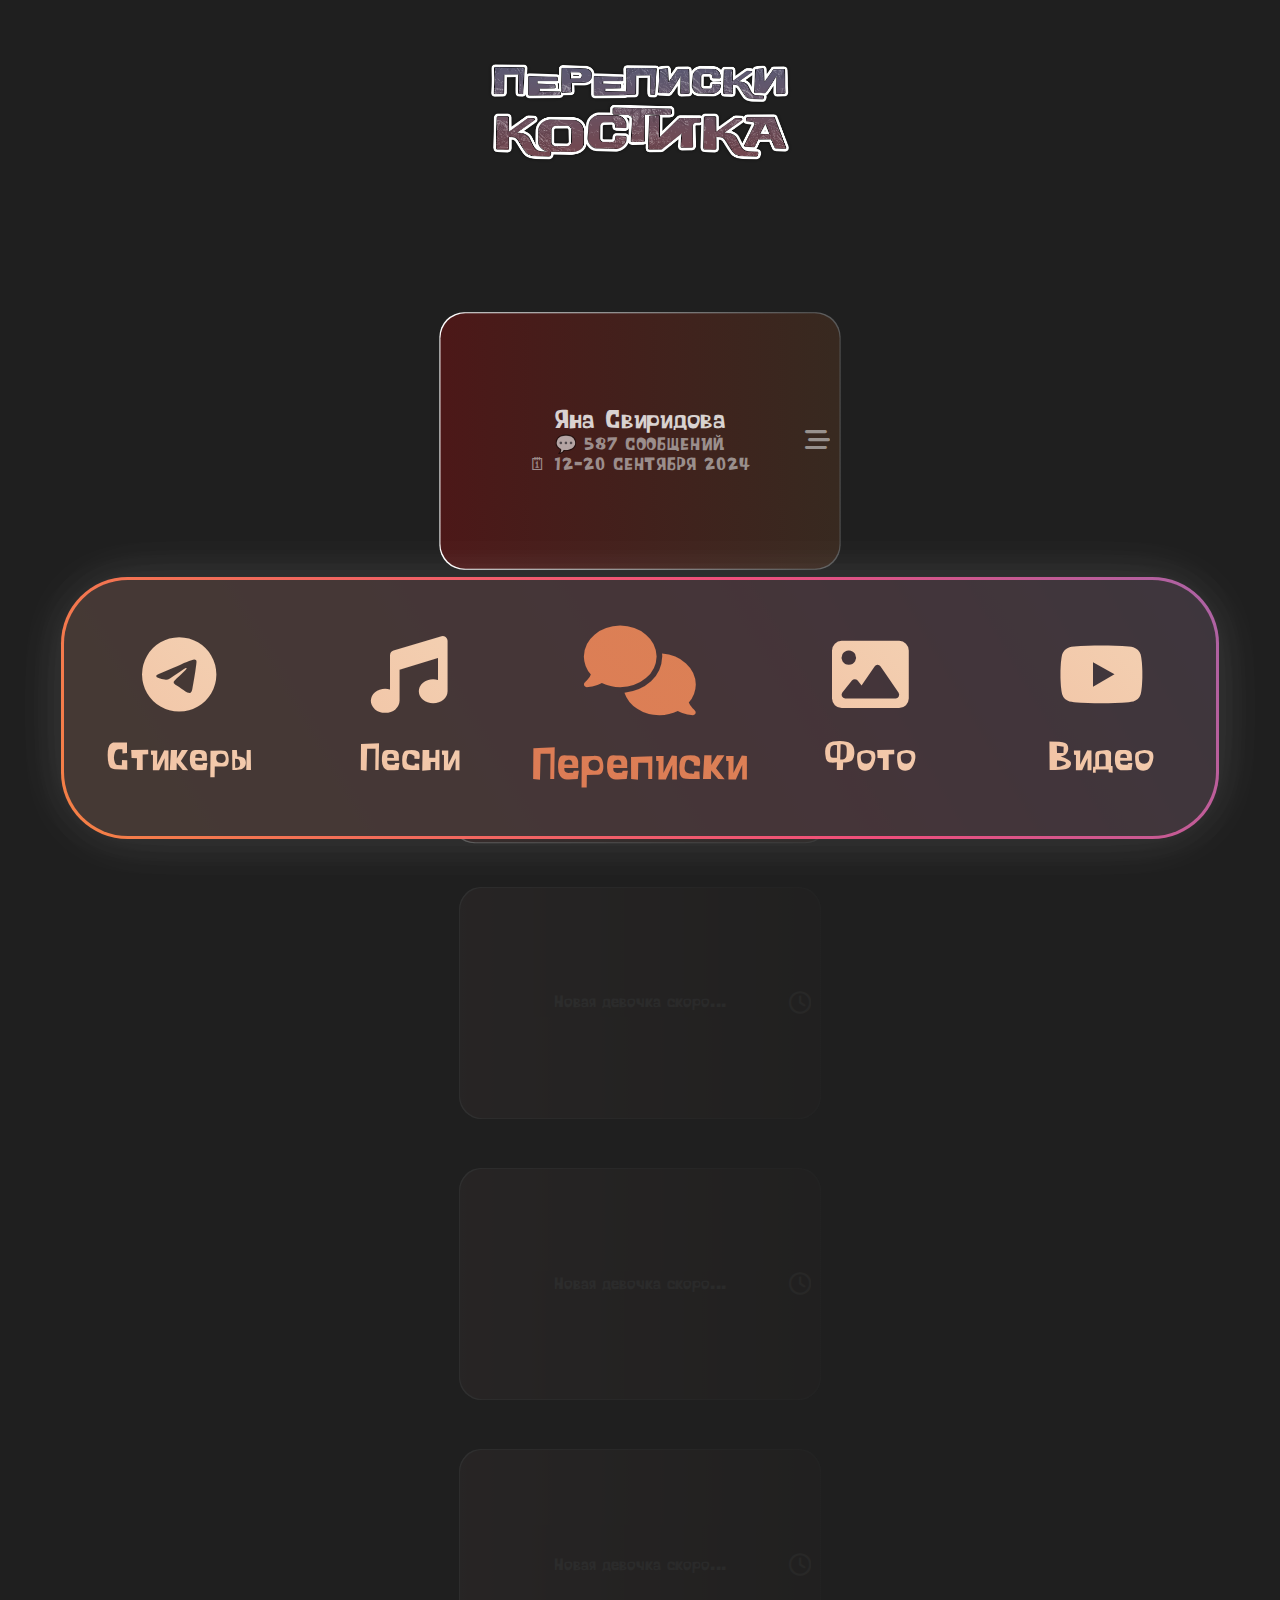
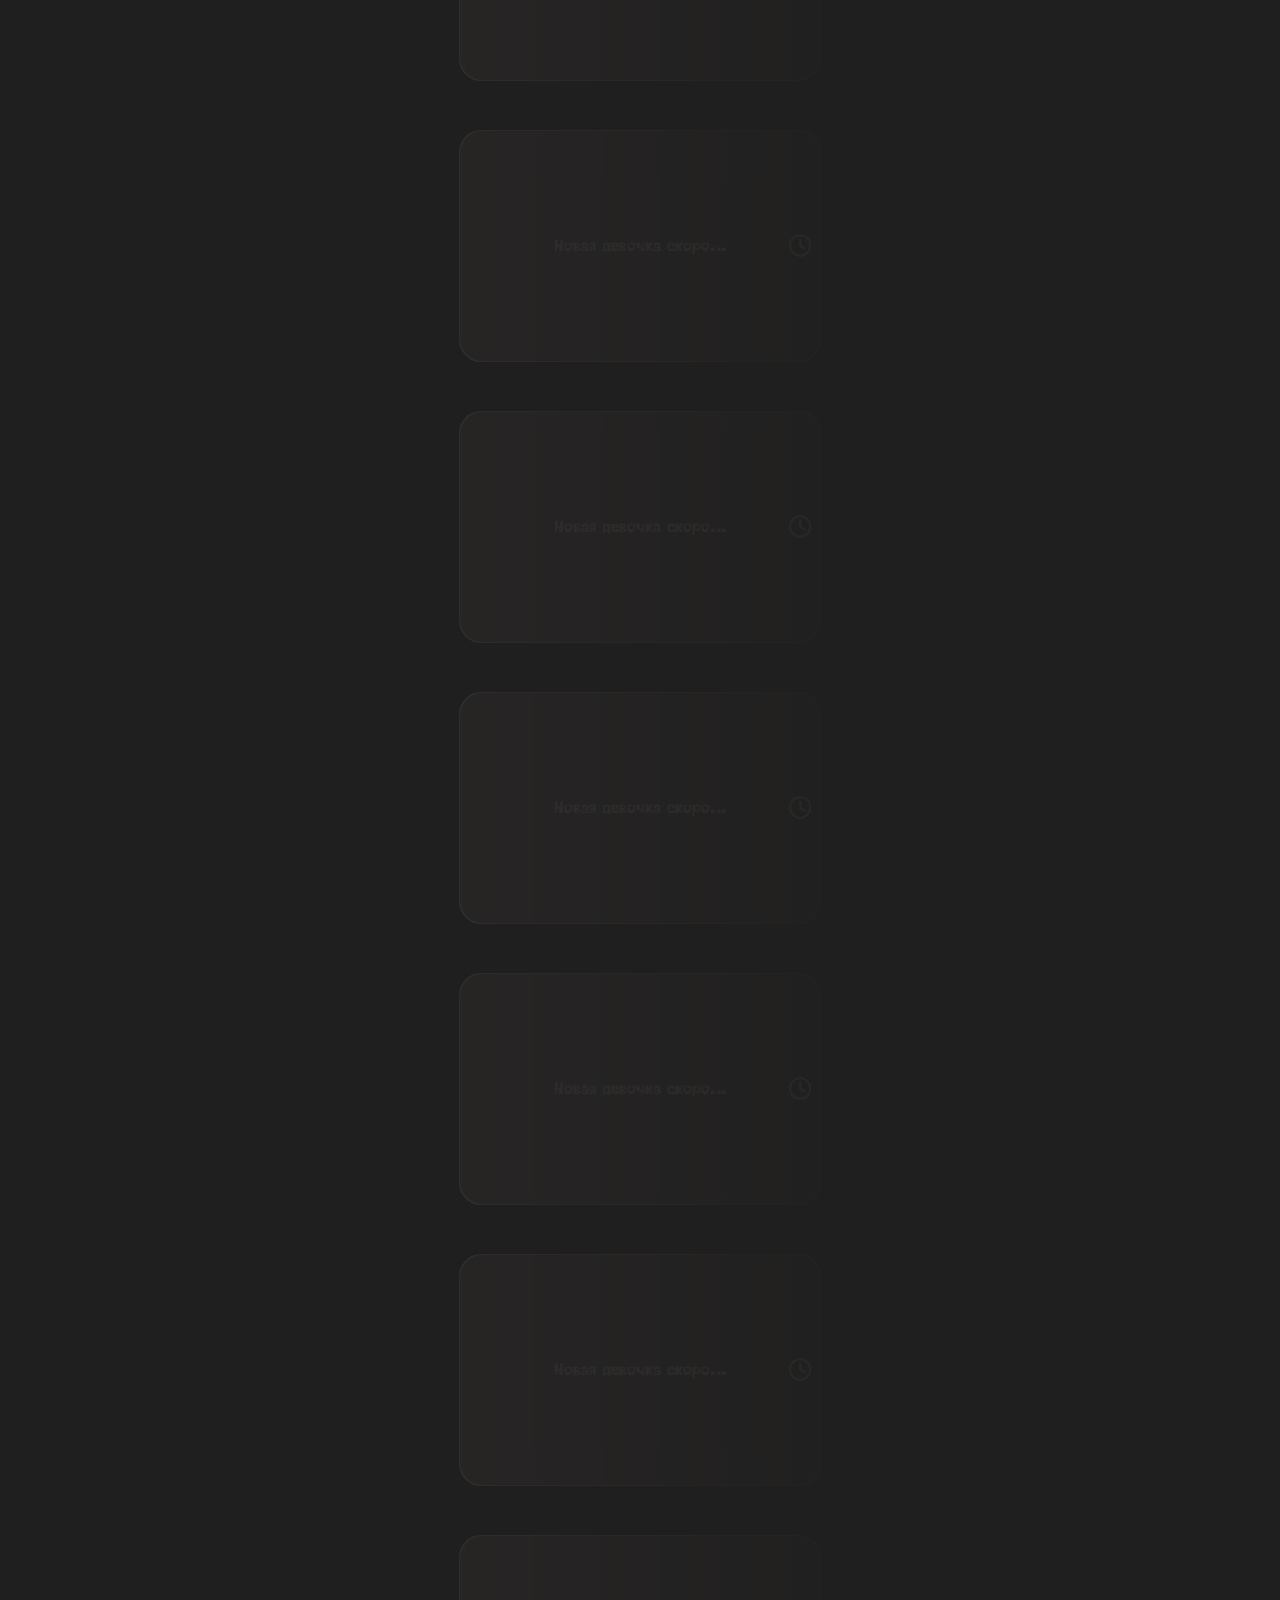
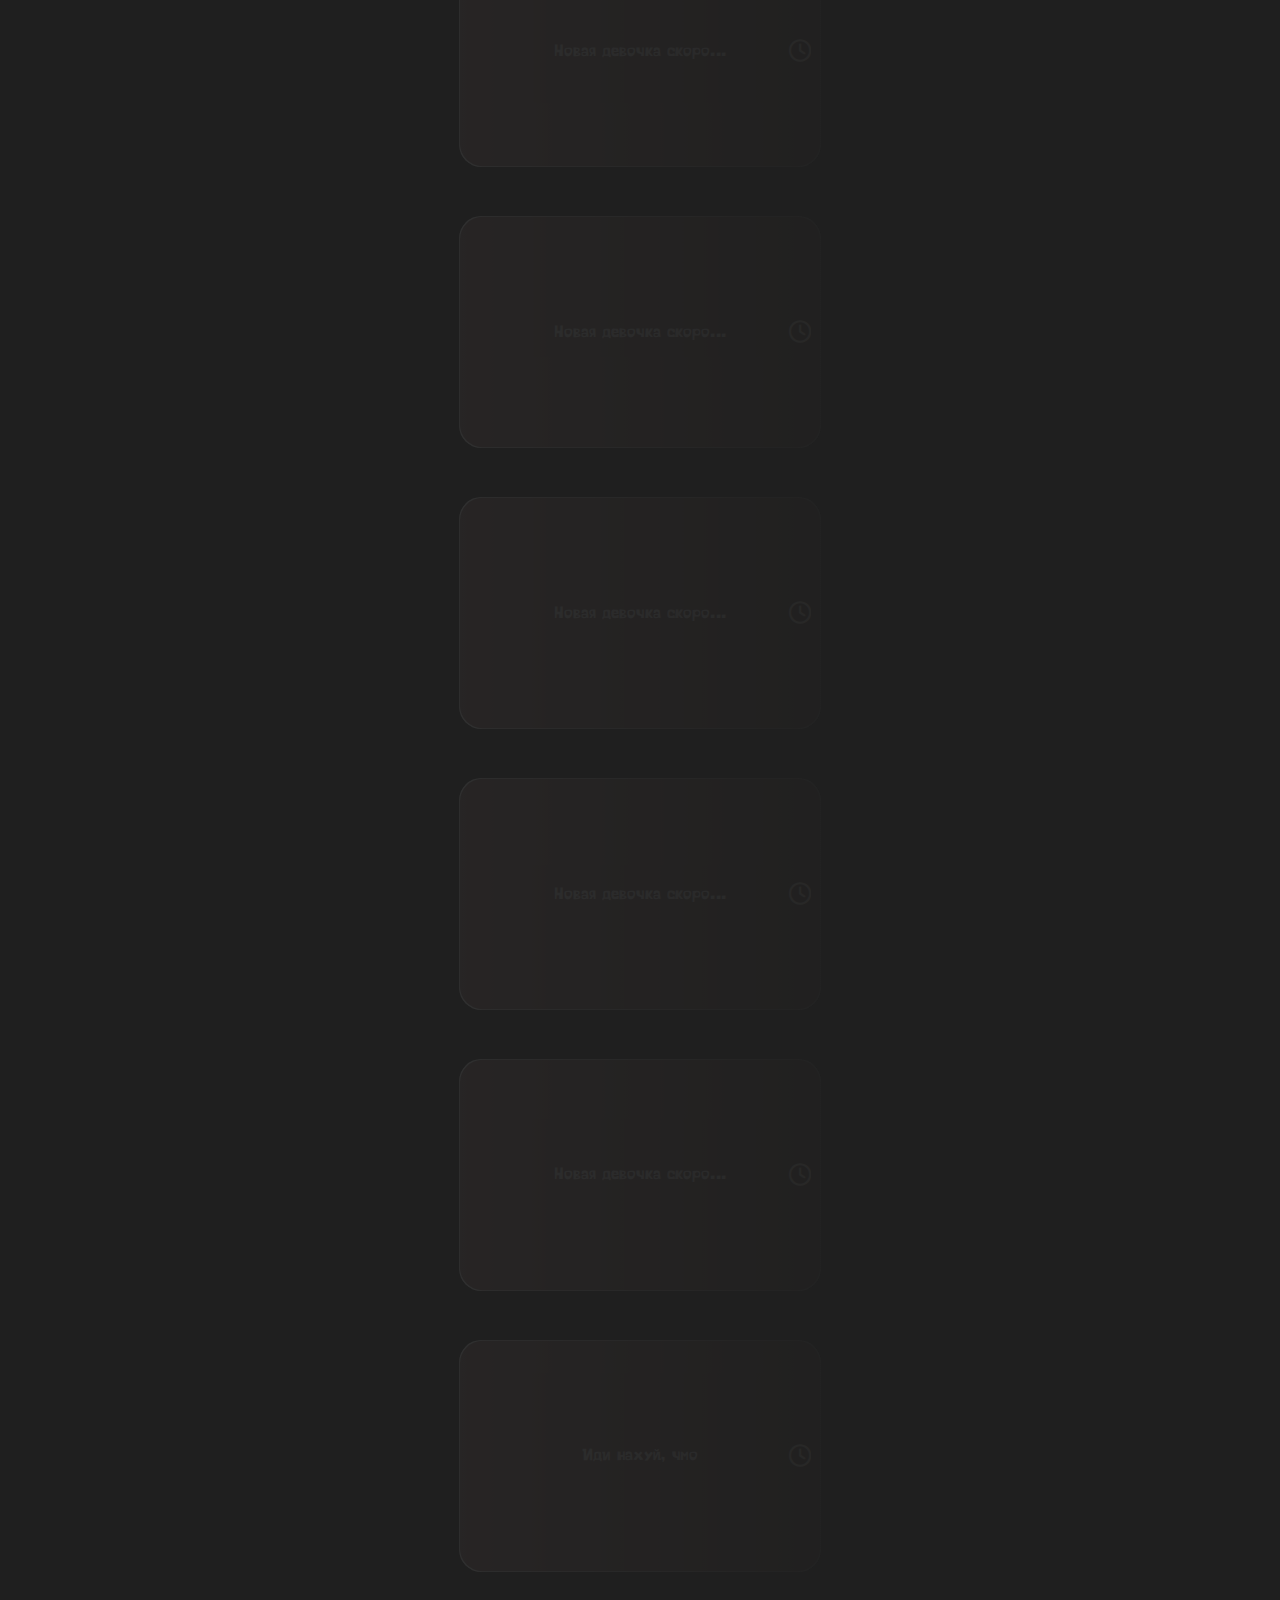
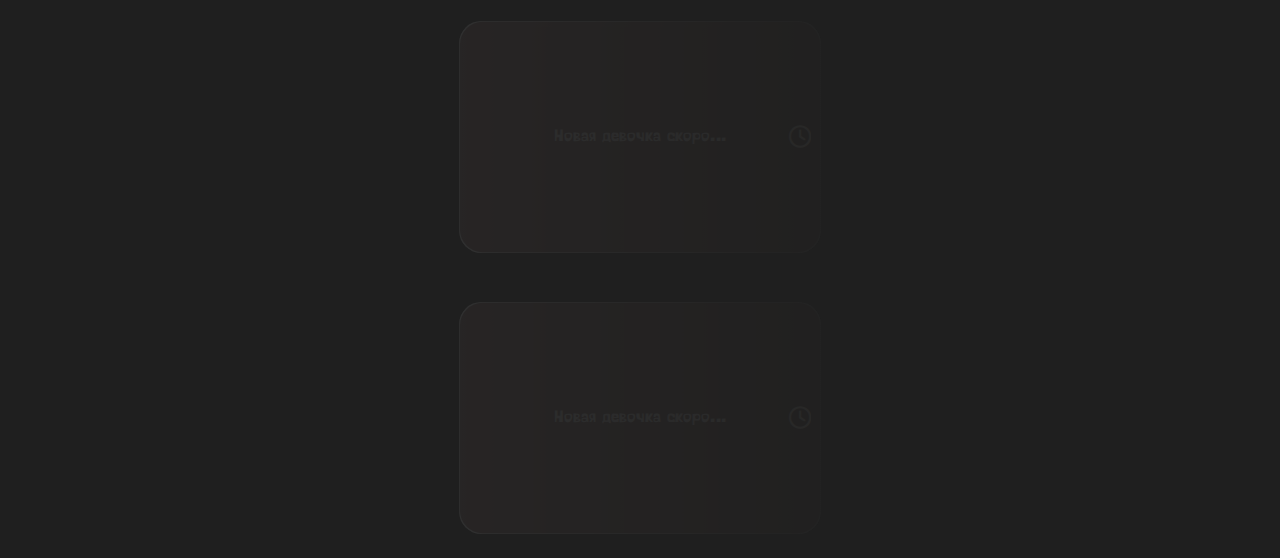
==== index.html @ e38f3536 "Add files via upload" ====
<!DOCTYPE html>
<html lang="ru">

<head>
    <meta charset="UTF-8">
    <meta name="viewport" content="width=device-width, initial-scale=1.0">
    <link rel="stylesheet" href="https://cdnjs.cloudflare.com/ajax/libs/font-awesome/6.6.0/css/all.min.css">
    <script src="https://telegram.org/js/telegram-web-app.js"></script>

    <title>Переписки Костика</title>
    <style>
        @font-face {
            font-family: 'MyCustomFont';
            src: url('BlobSpongeyLowercase-wKq3.ttf') format('truetype')
        }

        body {
            margin: 0;
            padding: 0;
            min-height: 200vh;
            display: flex;
            background-color: #1F1F1F;
            flex-direction: column;
            align-items: center;
            justify-content: flex-start;
            font-family: 'MyCustomFont', Arial, sans-serif;
        }

        .content-wrapper {
            margin-top: 60vw;
            z-index: 2;
            width: 100%;
            max-width: 500px;
            display: flex;
            flex-direction: column;
            align-items: center;
        }

        .background-video {
            position: fixed;
            top: 0;
            left: 0;
            width: 100vw;
            height: 100vh;
            object-fit: cover;
            /* чтобы видео подстраивалось под окно, сохраняя пропорции */
            z-index: -1;
            /* отправляем видео на задний план */
        }

        .header-image {
            width: 100vw;
            max-width: 500px;
            height: auto;
            position: fixed;
            top: 0;
            left: 50%;
            transform: translateX(-50%);
            z-index: 1000;
        }



        .bottom-menu-gradient-border {
            position: fixed;
            --borderWidth: .25vw;
            width: 90%;
            height: 20vw;
            bottom: 5vw;
            border-radius: 5vw;
            box-shadow:
            .5vw  .5vw 5vw rgba(255, 255, 255, .05),
            .5vw -.5vw 5vw rgba(255, 255, 255, .05),
            -.5vw  .5vw 5vw rgba(255, 255, 255, .05),
            -.5vw -.5vw 5vw rgba(255, 255, 255, .05);
            z-index: 1000;
        }

        .bottom-menu-gradient-border:after {
            content: '';
            position: absolute;
            top: calc(-1 * var(--borderWidth));
            left: calc(-1 * var(--borderWidth));
            height: calc(100% + var(--borderWidth) * 2);
            width: calc(100% + var(--borderWidth) * 2);
            background: linear-gradient(60deg, #f79533, #f37055, #ef4e7b, #a166ab, #5073b8, #1098ad, #07b39b, #6fba82);
            /* background: linear-gradient(45deg, #dd7b55, #d78f57); */
            /* background: linear-gradient(90deg, #ffffff, #000000, #ffffff); */
            border-radius: 5.2vw;
            z-index: -1;
            animation: animatedgradient 10s ease alternate infinite;
            background-size: 300% 300%;
        }






        .bottom-menu {
            position: fixed;
            display: flex;
            justify-content: space-evenly;
            width: 90%;
            bottom: 5vw;
            border-radius: 5vw;
            height: 20vw;
            background-color: rgba(50, 50, 50, 0.9);
        }
        .menu-block-href {
            width: 20%;
            border-radius: 5vw;
            text-decoration: none;
        }
        .menu-block-href:active {
            background-color: rgba(50, 50, 50, 0.9);
        }
        .menu-block {
            justify-content: center;
            align-items: center;
            flex-direction: column;
            text-align: center;
            gap: 2vw;
            display: flex;
            height: 100%;
        }



        .menu-name {
            margin: 0;
            font-size: 3vw;
        }
        .bottom-menu-icon {
            font-size: 6vw;
        }
        .menu-name-chosen {
            margin: 0;
            font-size: 3.5vw;
        }
        .bottom-menu-icon-chosen {
            font-size: 7vw;
        }



        .menu-block {
            background: linear-gradient(45deg, #f1bd9e, #f3cfb1, #f7e1cc, #fae7e4, #fcf4f1);
            -webkit-background-clip: text;
            background-clip: text;
            -webkit-text-fill-color: transparent;
            background-size: 500% auto;
            animation: textShine 10s ease-in-out infinite alternate;
        }
        .menu-block-href .chosen {
            background: linear-gradient(315deg, #ee9617 0%, #fe5858 74%);
            background: linear-gradient(45deg, #D6A65F, #C78E53, #B87647, #A95F3B, #9A482F);
            background: linear-gradient(45deg, #c0540b, #fe8802, #f5daaf);
            background: linear-gradient(45deg, #bf7e3d, #a26121, #804912);
            background: linear-gradient(45deg, #f59167, #a6663c);
            background: linear-gradient(45deg, #a60f0f, #c4611a);
            background: linear-gradient(45deg, #E26317, #9E4909);
            background: linear-gradient(45deg, #dd7b55, #d78f57);
            -webkit-background-clip: text;
            background-clip: text;
            -webkit-text-fill-color: transparent;
            background-size: 500% auto;
            animation: animatedgradient 10s ease alternate infinite;
        }










        @keyframes textShine {
            0% {
                background-position: 0% 50%;
            }
            100% {
                background-position: 100% 50%;
            }
        }













        .block {
            width: 100%;
            height: 100%;
            border-radius: 5vw;
            display: flex;
            align-items: center;
            justify-content: center;
            flex-direction: column;
            text-align: center;
            cursor: pointer;

            background: linear-gradient(270deg, #461747, #1f3b63, #16462d, #4c1818);
            background-size: 800% 800%;

            -webkit-animation: AnimationName 30s ease infinite;
            -moz-animation: AnimationName 30s ease infinite;
            animation: AnimationName 30s ease infinite;
        }

        .soon {
            color: #BBBBBB;
            font-size: 4vw;
        }

        .name {
            color: white;
            font-size: 5vw;
            margin: 0;
            opacity: 80%;
        }

        .chat-info {
            color: #d7d7d7;
            font-size: 3.5vw;
            margin: 0;
            opacity: 60%;
        }

        .gradient-border .fa-solid,
        .gradient-border .fa-regular {
            position: absolute;
            right: 2vw;
            top: 50%;
            transform: translateY(-50%);
            font-size: 5vw;
            color: #d7d7d7;
            opacity: 60%;
            pointer-events: none;
            /* Чтобы клики на иконку не мешали клику по ссылке */
        }


        a {
            text-decoration: none;
        }


        @-webkit-keyframes AnimationName {
            0% {
                background-position: 0% 50%
            }

            50% {
                background-position: 100% 50%
            }

            100% {
                background-position: 0% 50%
            }
        }

        @-moz-keyframes AnimationName {
            0% {
                background-position: 0% 50%
            }

            50% {
                background-position: 100% 50%
            }

            100% {
                background-position: 0% 50%
                
            }
        }

        @keyframes AnimationName {
            0% {
                background-position: 0% 50%
            }

            50% {
                background-position: 100% 50%
            }

            100% {
                background-position: 0% 50%
            }
        }








        .gradient-border {
            --borderWidth: .25vw;
            position: relative;
            margin: 2.5vw 0;
            display: flex;
            align-items: center;
            justify-content: center;
            width: 80%;
            height: 20vw;
        }

        .gradient-border:after {
            content: '';
            position: absolute;
            top: calc(-1 * var(--borderWidth));
            left: calc(-1 * var(--borderWidth));
            height: calc(100% + var(--borderWidth) * 2);
            width: calc(100% + var(--borderWidth) * 2);
            /* background: linear-gradient(60deg, #f79533, #f37055, #ef4e7b, #a166ab, #5073b8, #1098ad, #07b39b, #6fba82); */
            background: linear-gradient(90deg, #ffffff, #000000, #ffffff);
            border-radius: 5.2vw;
            z-index: -1;
            animation: animatedgradient 10s ease alternate infinite;
            background-size: 300% 300%;
        }

        @keyframes animatedgradient {
            0% {
                background-position: 0% 50%;
            }

            50% {
                background-position: 100% 50%;
            }

            100% {
                background-position: 0% 50%;
            }
        }



        @media (min-width: 500px) {
            .content-wrapper {
                margin-top: 300px;
            }

            .name {
                font-size: 25px;
            }

            .chat-info {
                font-size: 17.5px;
            }

            .gradient-border .fa-solid,
            .gradient-border .fa-regular {
                font-size: 25px;
                right: 10px;
            }

            #box {
                height: 100px;
            }

            .block {
                border-radius: 25px;
            }

            .gradient-border {
                --borderWidth: 1.25px;
                margin: 12.5px 0;
            }

            .gradient-border:after {
                border-radius: 24.65px;
            }
        }
    </style>
</head>

<body>


    <video class="background-video" autoplay muted loop playsinline>
        <source src="video.mp4" type="video/mp4">
        Ваш браузер не поддерживает тег <code>video</code>.
    </video>


    <img class="header-image" src="title.png" alt="Заголовок">

    <div class="bottom-menu-gradient-border">
        <div class="bottom-menu">

            <!-- <a class="menu-block-href" href="chat_1/index.html">
                <div class="menu-block">
                    <i class="fas fa-paw bottom-menu-icon"></i>
                    <p class="menu-name">Играть</p>
                </div>
            </a> -->

            <a class="menu-block-href" href="">
                <div class="menu-block">
                    <i class="fa-brands fa-telegram bottom-menu-icon"></i>
                    <p class="menu-name">Стикеры</p>
                </div>
            </a>

            <a class="menu-block-href" href="chat_1/index.html">
                <div class="menu-block">
                    <i class="fa-solid fa-music bottom-menu-icon"></i>
                    <p class="menu-name">Песни</p>
                </div>
            </a>

            <a class="menu-block-href" href="chat_1/index.html">
                <div class="menu-block chosen" style="color: #8bb4ff;">
                    <i class="fa-solid fa-comments bottom-menu-icon-chosen"></i>
                    <p class="menu-name-chosen">Переписки</p>
                </div>
            </a>

            <a class="menu-block-href" href="chat_1/index.html">
                <div class="menu-block">
                    <i class="fa-solid fa-image bottom-menu-icon"></i>
                    <p class="menu-name">Фото</p>
                </div>
            </a>

            <a class="menu-block-href" href="chat_1/index.html">
                <div class="menu-block">
                    <i class="fa-brands fa-youtube bottom-menu-icon"></i>
                    <p class="menu-name">Видео</p>
                </div>
            </a>

        </div>
    </div>

    <div class="content-wrapper">



        <div class="gradient-border">
            <a class="block" href="chat_1/index.html">
                <p class="name">
                    Яна Свиридова
                </p>
                <p class="chat-info">
                    💬 587 СООБЩЕНИЙ
                    <br>
                    🗓 12-20 СЕНТЯБРЯ 2024
                </p>
            </a>
            <i class="fa-solid fa-bars-staggered"></i>
        </div>

        <div class="gradient-border">
            <a class="block" href="chat_2/index.html">
                <p class="name">Ксюша🧚‍♂️ </p>
                <p class="chat-info">💬 70 СООБЩЕНИЙ</p>
                <p class="chat-info">🗓 18 СЕНТЯБРЯ 2024</p>
            </a>
            <i class="fa-solid fa-bars-staggered"></i>
        </div>

        <div class="gradient-border">
            <p class="block chat-info">Новая девочка скоро...</p>
            <i class="fa-regular fa-clock"></i>
        </div>

        <div class="gradient-border">
            <p class="block chat-info">Новая девочка скоро...</p>
            <i class="fa-regular fa-clock"></i>
        </div>

        <div class="gradient-border">
            <p class="block chat-info">Новая девочка скоро...</p>
            <i class="fa-regular fa-clock"></i>
        </div>

        <div class="gradient-border">
            <p class="block chat-info">Новая девочка скоро...</p>
            <i class="fa-regular fa-clock"></i>
        </div>

        <div class="gradient-border">
            <p class="block chat-info">Новая девочка скоро...</p>
            <i class="fa-regular fa-clock"></i>
        </div>

        <div class="gradient-border">
            <p class="block chat-info">Новая девочка скоро...</p>
            <i class="fa-regular fa-clock"></i>
        </div>

        <div class="gradient-border">
            <p class="block chat-info">Новая девочка скоро...</p>
            <i class="fa-regular fa-clock"></i>
        </div>

        <div class="gradient-border">
            <p class="block chat-info">Новая девочка скоро...</p>
            <i class="fa-regular fa-clock"></i>
        </div>

        <div class="gradient-border">
            <p class="block chat-info">Новая девочка скоро...</p>
            <i class="fa-regular fa-clock"></i>
        </div>

        <div class="gradient-border">
            <p class="block chat-info">Новая девочка скоро...</p>
            <i class="fa-regular fa-clock"></i>
        </div>

        <div class="gradient-border">
            <p class="block chat-info">Новая девочка скоро...</p>
            <i class="fa-regular fa-clock"></i>
        </div>

        <div class="gradient-border">
            <p class="block chat-info">Новая девочка скоро...</p>
            <i class="fa-regular fa-clock"></i>
        </div>

        <div class="gradient-border">
            <p class="block chat-info">Новая девочка скоро...</p>
            <i class="fa-regular fa-clock"></i>
        </div>

        <div class="gradient-border">
            <p class="block chat-info">Иди нахуй, чмо</p>
            <i class="fa-regular fa-clock"></i>
        </div>

        <div class="gradient-border">
            <p class="block chat-info">Новая девочка скоро...</p>
            <i class="fa-regular fa-clock"></i>
        </div>

        <div class="gradient-border">
            <p class="block chat-info">Новая девочка скоро...</p>
            <i class="fa-regular fa-clock"></i>
        </div>



    </div>








    <script>

        const element = document.querySelector('.menu-block-href');

        element.addEventListener('click', function() {
            if (window.Telegram.WebApp) {
                Telegram.WebApp.HapticFeedback.impactOccurred('medium');
            }
        });



        function updateBlockVisibility() {
            const gradientBorder = document.querySelectorAll('.gradient-border');

            if (window.innerWidth < 500) {
                const windowHeight = window.innerHeight;
                const fadeZoneTop = windowHeight * 0.35;
                const fadeZoneBottom = windowHeight * 0.35;
                const centerZone = windowHeight / 2;
                gradientBorder.forEach(gradientBorder => {
                    const rect = gradientBorder.getBoundingClientRect();
                    const distanceFromCenter = Math.abs(rect.top + rect.height / 2 - windowHeight / 2);
                    const scaleFactor = 1 - Math.min(0.1, distanceFromCenter / centerZone * 0.1);

                    if (rect.top < fadeZoneTop) {
                        const distanceFromTop = Math.min(1, (fadeZoneTop - rect.top) / fadeZoneTop);
                        const opacityFactor = (1 - distanceFromTop) / 0.35 - 1;
                        gradientBorder.style.opacity = `${opacityFactor}`;
                    } else if (rect.bottom > windowHeight - fadeZoneBottom) {
                        const distanceFromBottom = Math.min(1, (rect.bottom - (windowHeight - fadeZoneBottom)) / fadeZoneBottom);
                        const opacityFactor = 1 - distanceFromBottom;
                        gradientBorder.style.opacity = `${opacityFactor}`;
                    } else {
                        gradientBorder.style.opacity = '1';
                    }

                    gradientBorder.style.transform = `scale(${scaleFactor})`;
                });
            } else {
                const windowHeight = window.innerHeight;
                const fadeZoneTop = 300;
                const fadeZoneBottom = windowHeight * 0.35;
                const centerZone = windowHeight / 2;
                gradientBorder.forEach(gradientBorder => {
                    const rect = gradientBorder.getBoundingClientRect();
                    const distanceFromCenter = Math.abs(rect.top + rect.height / 2 - windowHeight / 2);
                    const scaleFactor = 1 - Math.min(0.1, distanceFromCenter / centerZone * 0.1);

                    if (rect.top < fadeZoneTop) {
                        const distanceFromTop = Math.min(1, (fadeZoneTop - rect.top) / fadeZoneTop);
                        const opacityFactor = (1 - distanceFromTop) / 0.35 - 1;
                        gradientBorder.style.opacity = `${opacityFactor}`;
                    } else if (rect.bottom > windowHeight - fadeZoneBottom) {
                        const distanceFromBottom = Math.min(1, (rect.bottom - (windowHeight - fadeZoneBottom)) / fadeZoneBottom);
                        const opacityFactor = 1.075 - distanceFromBottom;
                        gradientBorder.style.opacity = `${opacityFactor}`;
                    } else {
                        gradientBorder.style.opacity = '1';
                    }

                    gradientBorder.style.transform = `scale(${scaleFactor})`;
                });
            }
        }

        document.addEventListener('scroll', updateBlockVisibility);
        window.addEventListener('load', updateBlockVisibility);

    </script>

</body>

</html>
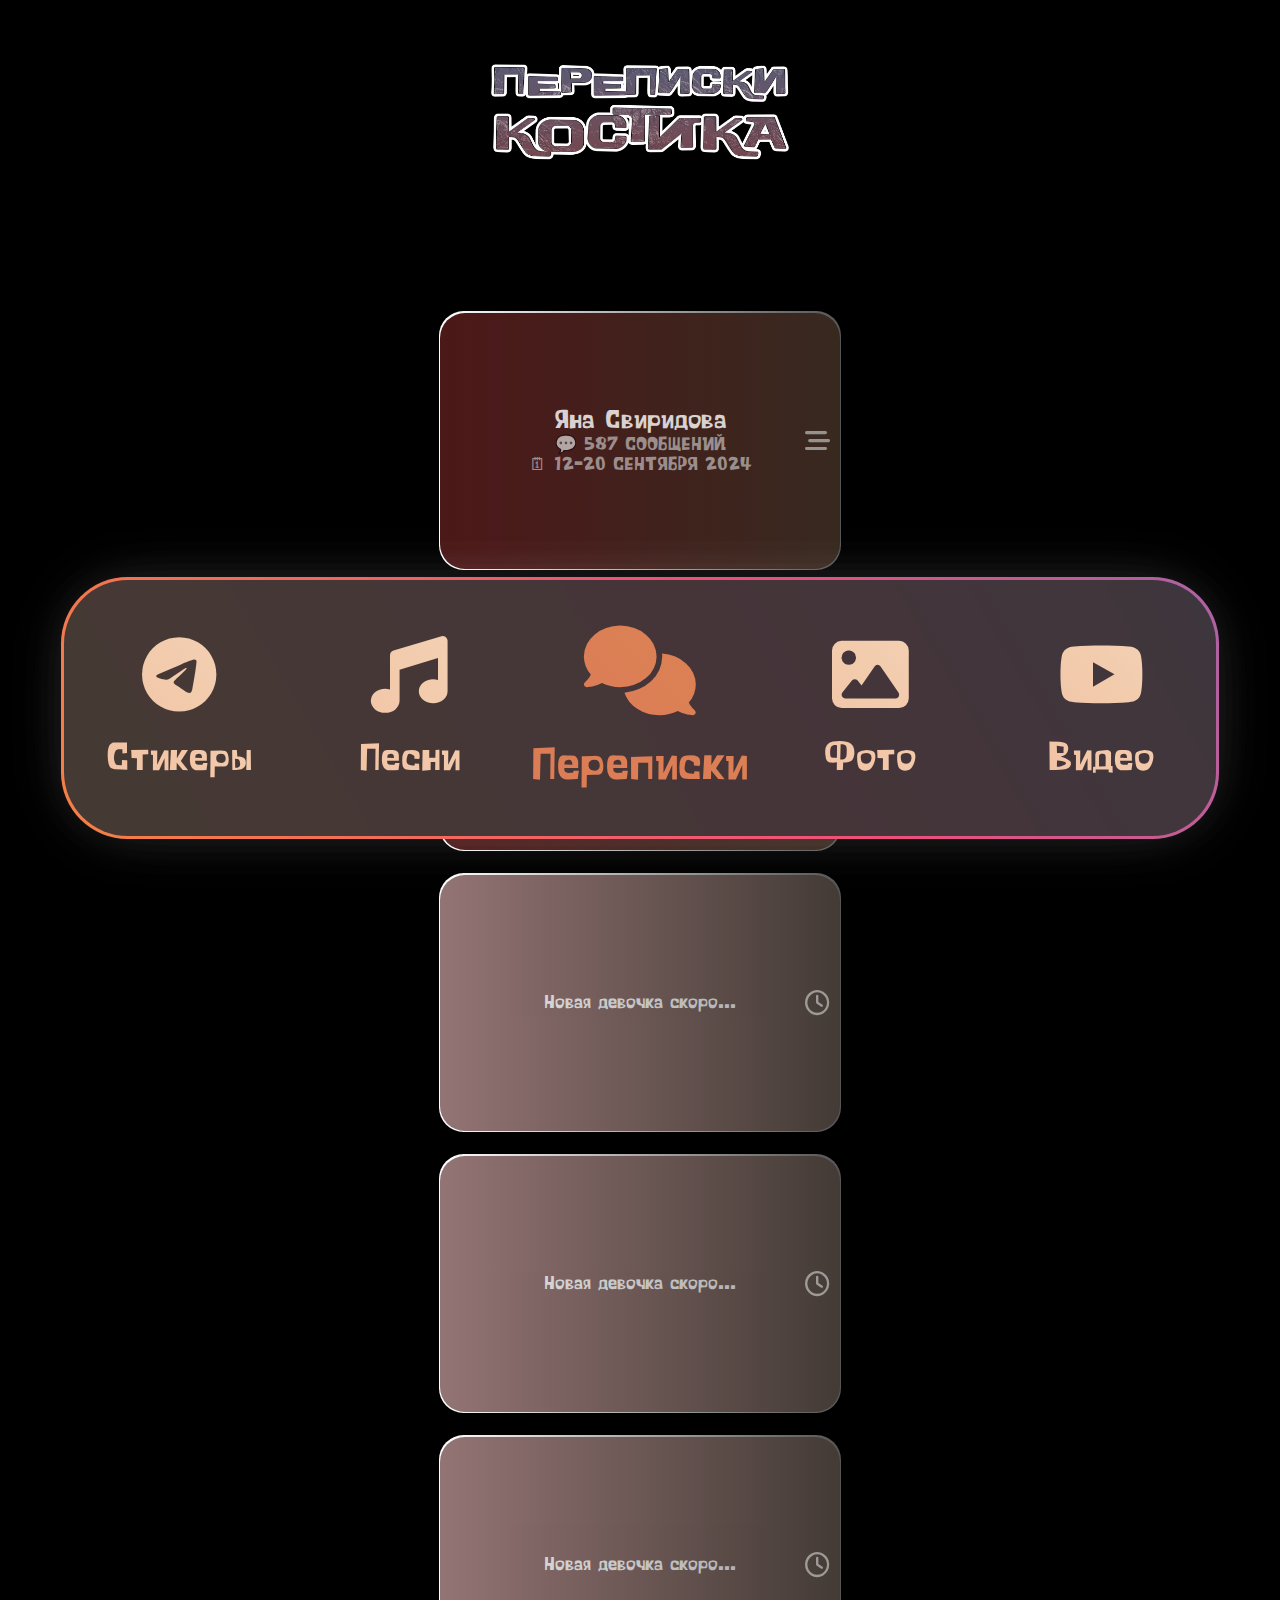
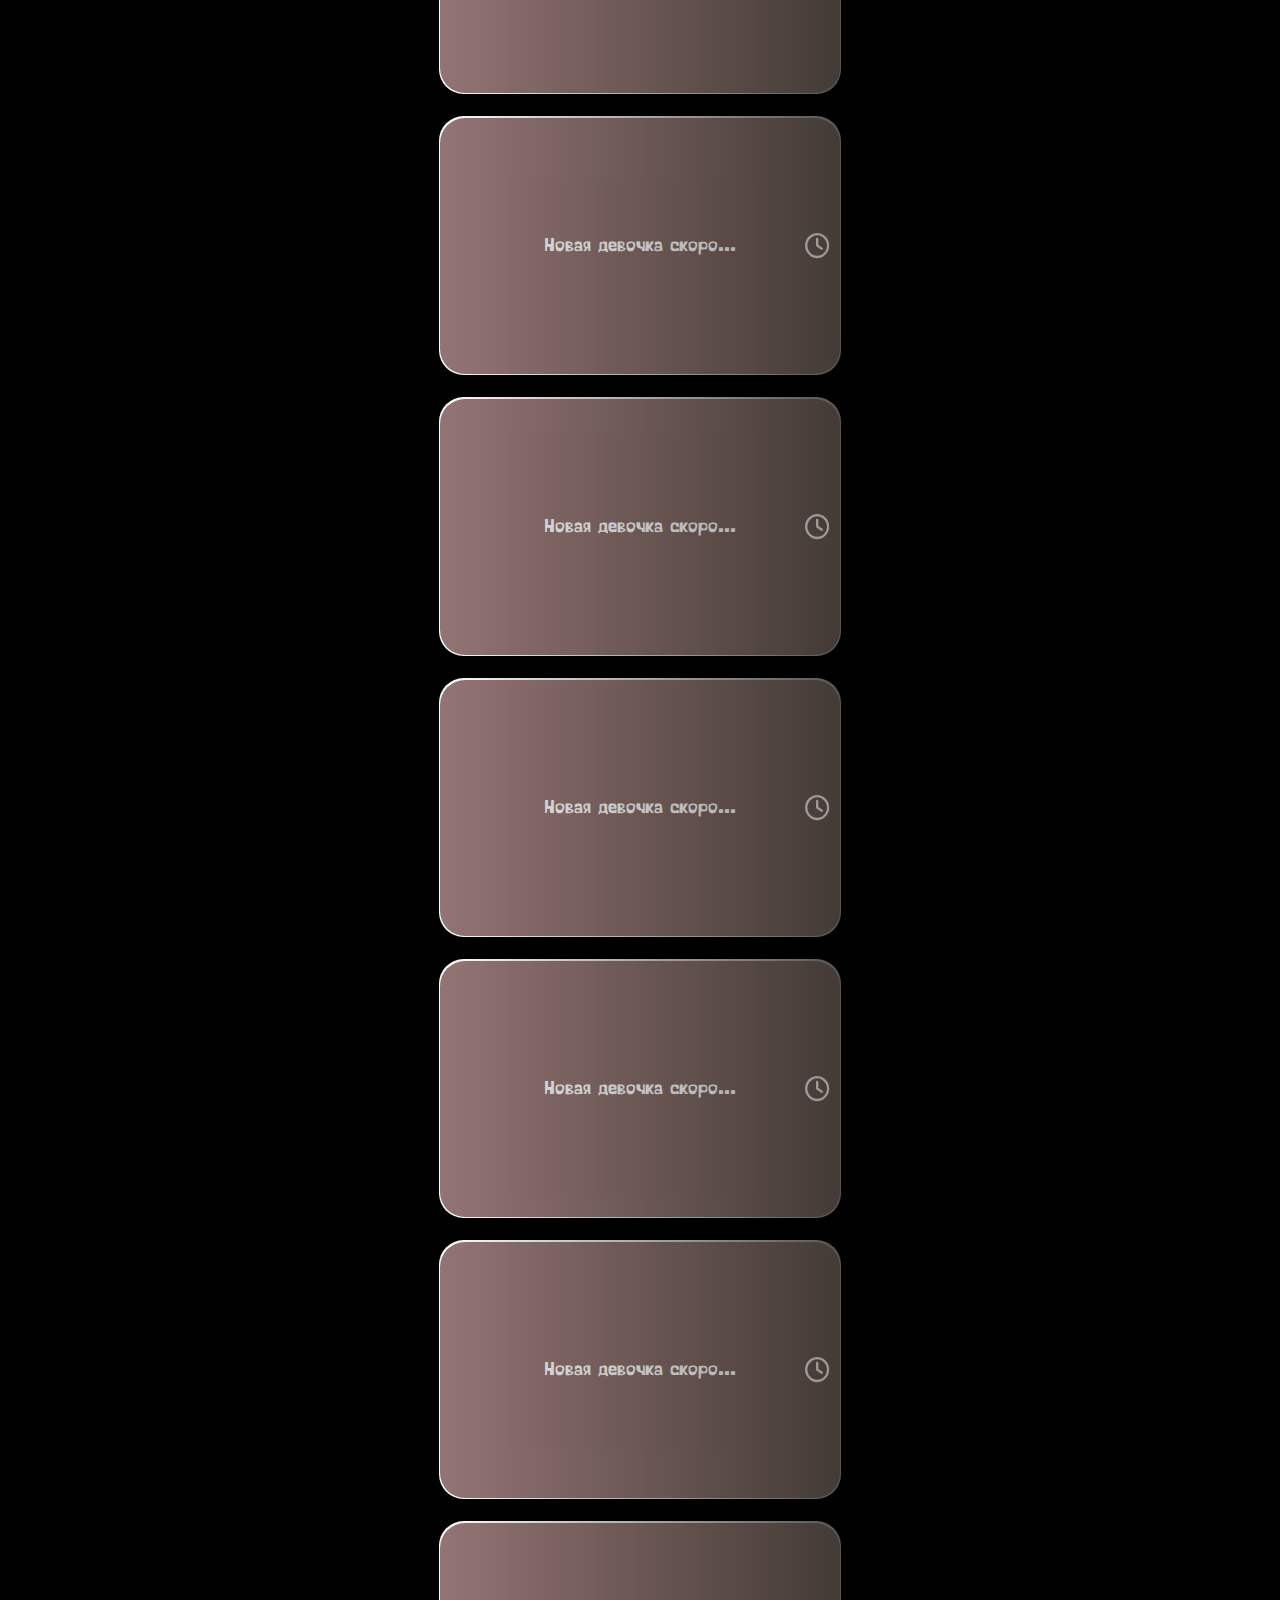
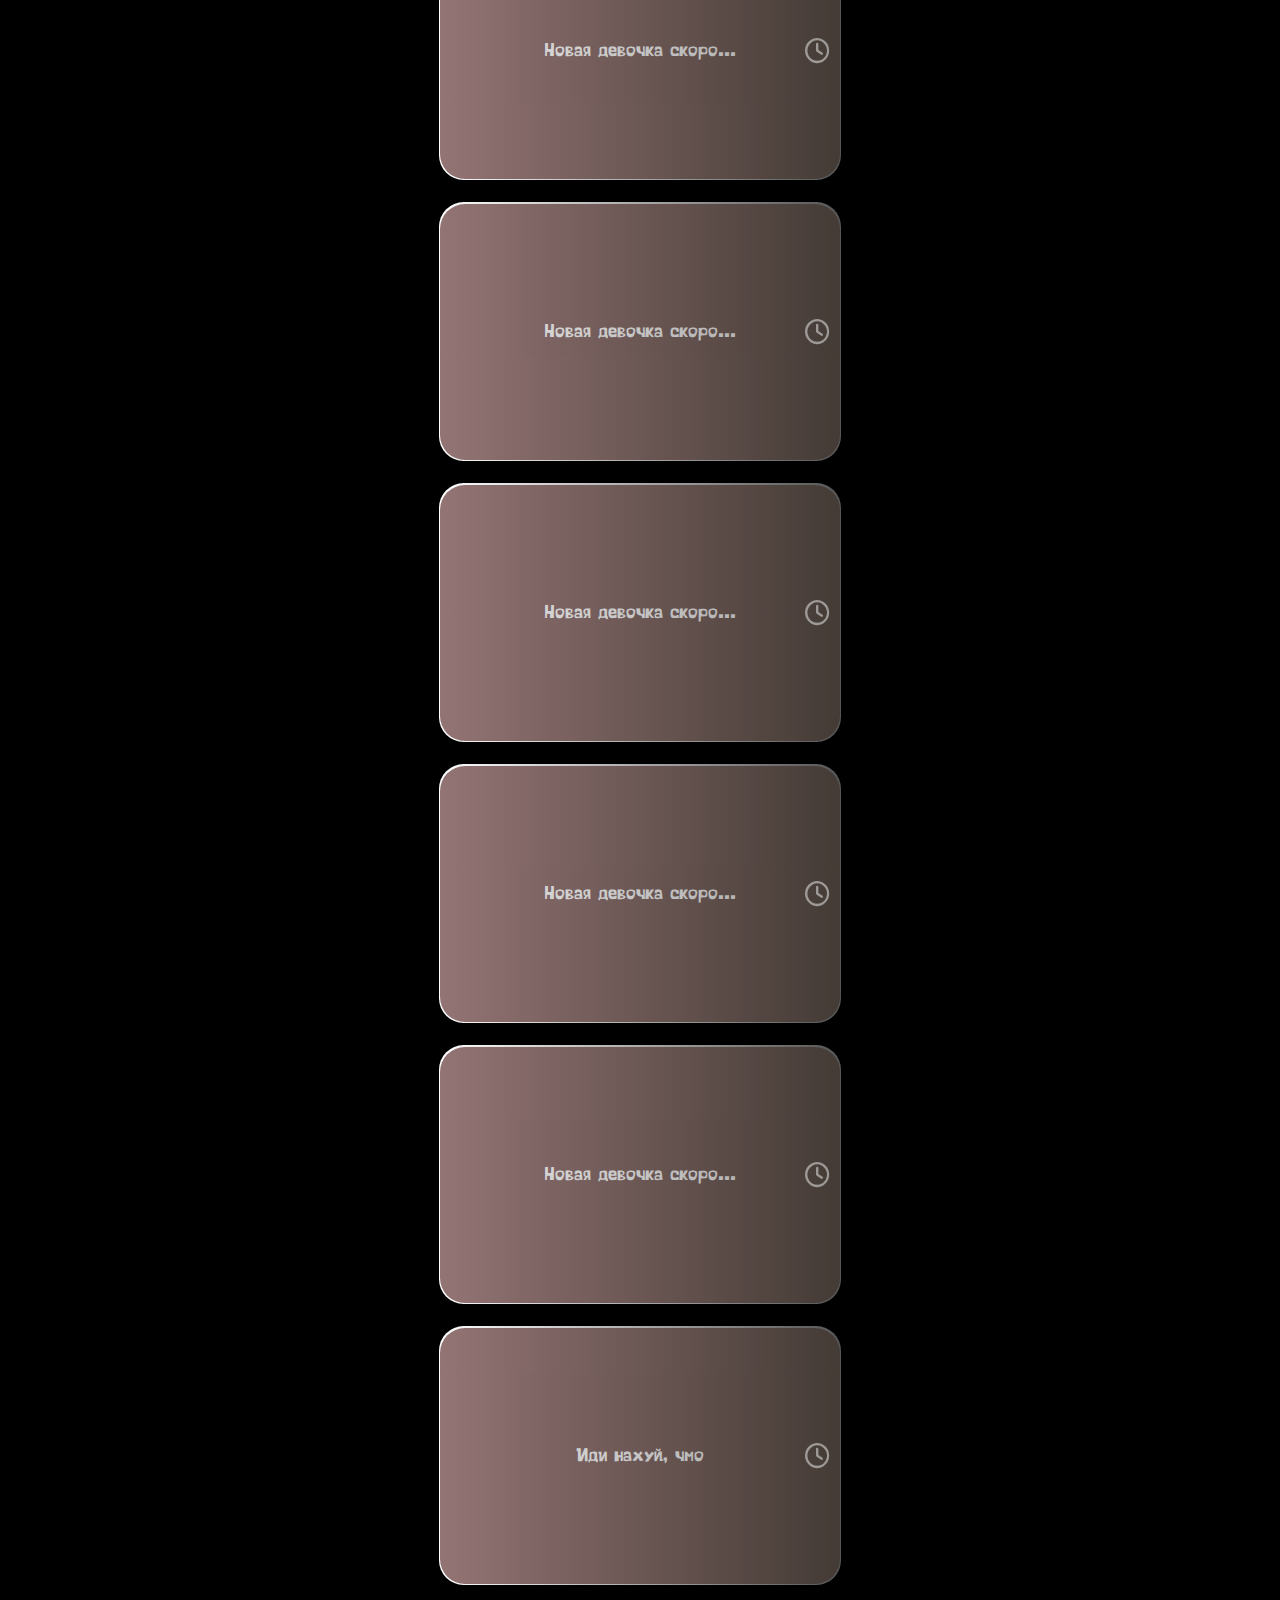
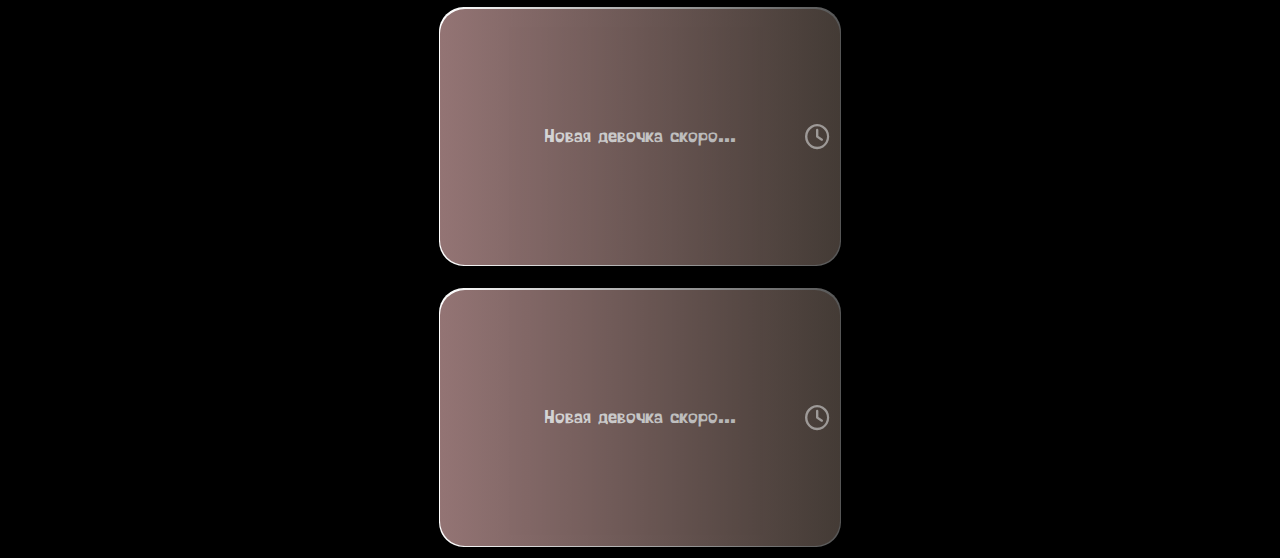
==== commit 0388421c: "Add files via upload" ====
--- a/index.html
+++ b/index.html
@@ -19,7 +19,7 @@
             padding: 0;
             min-height: 200vh;
             display: flex;
-            background-color: #1F1F1F;
+            background-color: black;
             flex-direction: column;
             align-items: center;
             justify-content: flex-start;
@@ -565,13 +565,24 @@
 
     <script>
 
-        const element = document.querySelector('.menu-block-href');
-
-        element.addEventListener('click', function() {
-            if (window.Telegram.WebApp) {
-                Telegram.WebApp.HapticFeedback.impactOccurred('medium');
-            }
+
+    window.Telegram.WebApp.expand();
+    window.Telegram.WebApp.setHeaderColor('#ffffff'); // Изменение цвета заголовка на кастомный оранжевый
+
+
+        window.Telegram.WebApp.setupClosingConfirmation(true);
+
+
+
+
+        document.querySelectorAll('a').forEach(link => {
+            link.addEventListener('click', function(e) {
+                e.preventDefault();
+                const targetUrl = this.getAttribute('href');
+                addVibrationAndRedirect(this, targetUrl);
+            });
         });
+
 
 
 
